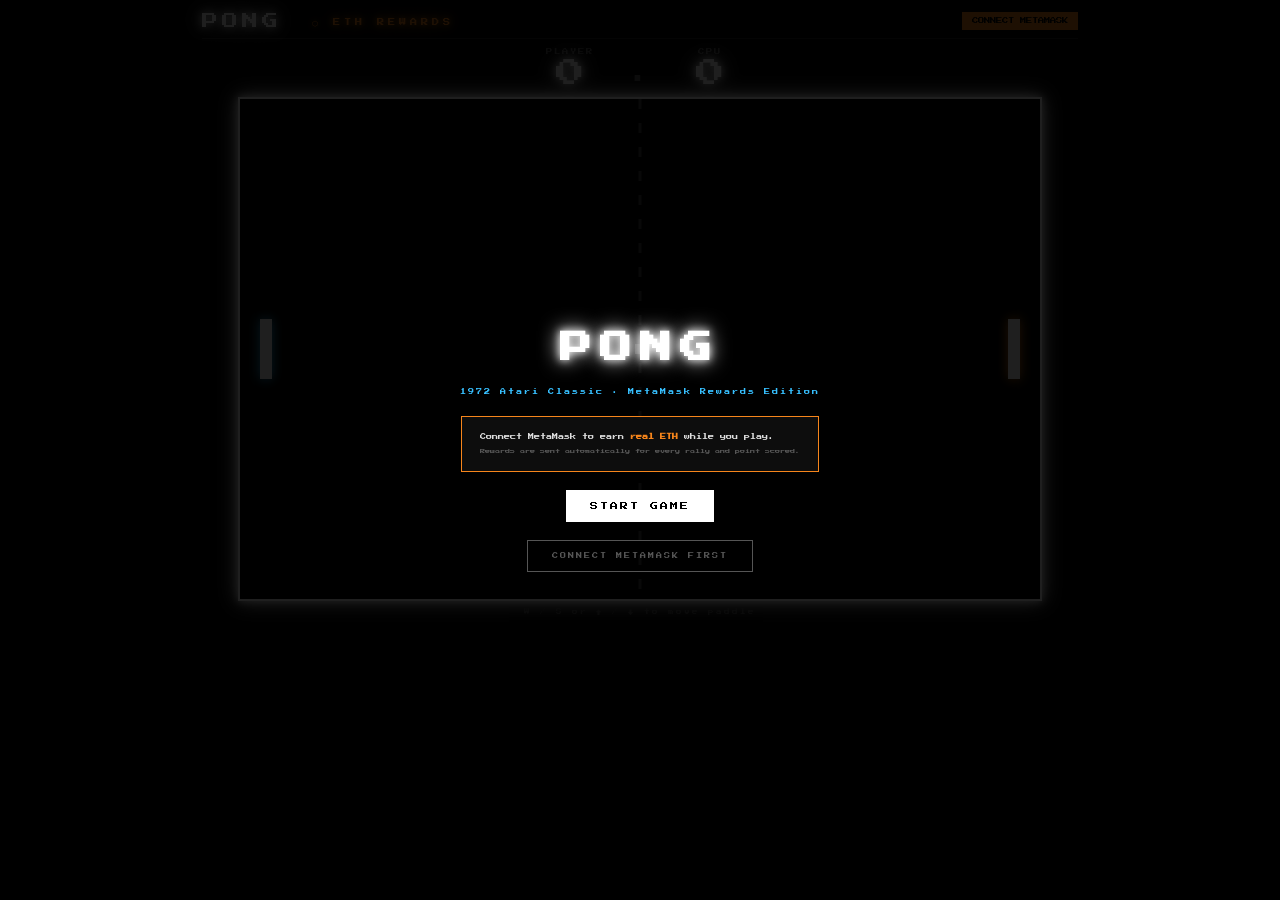
==== index.html @ eee50745 "Add web-based Pong game with MetaMask ETH rewards Implements the 1972 Atari Pong classic as a browse" ====
<!DOCTYPE html>
<html lang="en">
<head>
  <meta charset="UTF-8" />
  <meta name="viewport" content="width=device-width, initial-scale=1.0" />
  <title>PONG — MetaMask Rewards Edition</title>
  <link rel="stylesheet" href="styles.css" />
</head>
<body>
  <div id="app">
    <!-- Header -->
    <header id="header">
      <div id="brand">PONG <span class="eth-badge">⬡ ETH REWARDS</span></div>
      <div id="wallet-area">
        <div id="wallet-info" class="hidden">
          <span id="wallet-address"></span>
          <span id="wallet-balance"></span>
        </div>
        <button id="connect-btn">Connect MetaMask</button>
      </div>
    </header>

    <!-- Reward Ticker -->
    <div id="reward-ticker" class="hidden">
      <span id="session-reward-label">Session Earnings:</span>
      <span id="session-reward-value">0.000000 ETH</span>
      <span id="reward-flash" class="hidden">+ETH!</span>
    </div>

    <!-- Game Area -->
    <main id="game-area">
      <!-- Scoreboard -->
      <div id="scoreboard">
        <div class="score-block">
          <div class="score-label">PLAYER</div>
          <div class="score-value" id="player-score">0</div>
        </div>
        <div id="score-divider">·</div>
        <div class="score-block">
          <div class="score-label">CPU</div>
          <div class="score-value" id="cpu-score">0</div>
        </div>
      </div>

      <!-- Canvas -->
      <canvas id="pong-canvas" width="800" height="500"></canvas>

      <!-- Controls hint -->
      <div id="controls-hint">W / S  or  ↑ / ↓  to move paddle</div>
    </main>

    <!-- Overlay Screens -->
    <div id="overlay" class="overlay">
      <!-- Start Screen -->
      <div id="screen-start" class="screen active">
        <h1 class="screen-title">PONG</h1>
        <p class="screen-sub">1972 Atari Classic · MetaMask Rewards Edition</p>
        <div id="start-metamask-note">
          <p>Connect MetaMask to earn <strong>real ETH</strong> while you play.</p>
          <p class="small">Rewards are sent automatically for every rally and point scored.</p>
        </div>
        <button id="start-btn" class="action-btn">START GAME</button>
        <button id="start-connect-btn" class="action-btn secondary">Connect MetaMask First</button>
      </div>

      <!-- Game Over Screen -->
      <div id="screen-gameover" class="screen">
        <h1 class="screen-title" id="gameover-title">GAME OVER</h1>
        <div id="gameover-stats">
          <div class="stat-row"><span>Rallies Played:</span><span id="go-rallies">0</span></div>
          <div class="stat-row"><span>Points Scored:</span><span id="go-points">0</span></div>
          <div class="stat-row highlight"><span>ETH Earned:</span><span id="go-eth">0.000000 ETH</span></div>
          <div id="go-tx-area" class="hidden">
            <div class="stat-row small"><span>Last Tx:</span><span id="go-tx-link"></span></div>
          </div>
        </div>
        <button id="play-again-btn" class="action-btn">PLAY AGAIN</button>
      </div>

      <!-- Wallet Required Screen -->
      <div id="screen-wallet" class="screen">
        <h1 class="screen-title">CONNECT WALLET</h1>
        <p>To receive ETH rewards you need MetaMask installed.</p>
        <a href="https://metamask.io/download/" target="_blank" rel="noopener" class="action-btn">Get MetaMask</a>
        <button id="wallet-skip-btn" class="action-btn secondary">Play Without Rewards</button>
      </div>
    </div>

    <!-- Notification toasts -->
    <div id="toast-container"></div>
  </div>

  <script src="metamask.js"></script>
  <script src="game.js"></script>
</body>
</html>
---- styles.css ----
/* =========================================================
   PONG — MetaMask Rewards Edition
   Retro 1972 Atari aesthetic with modern ETH flair
   ========================================================= */

@import url('https://fonts.googleapis.com/css2?family=Press+Start+2P&display=swap');

*, *::before, *::after { box-sizing: border-box; margin: 0; padding: 0; }

:root {
  --bg:        #000;
  --fg:        #fff;
  --accent:    #f6851b;   /* MetaMask orange */
  --accent2:   #37c0ff;   /* Neon cyan */
  --green:     #00ff88;
  --dim:       #555;
  --panel-bg:  #0a0a0a;
  --border:    #222;
  --font:      'Press Start 2P', monospace;
  --glow:      0 0 8px var(--fg), 0 0 20px var(--fg);
  --glow-eth:  0 0 6px var(--accent), 0 0 16px var(--accent);
}

html, body {
  height: 100%;
  background: var(--bg);
  color: var(--fg);
  font-family: var(--font);
  overflow: hidden;
}

#app {
  display: flex;
  flex-direction: column;
  height: 100vh;
  max-width: 900px;
  margin: 0 auto;
  padding: 0 12px;
}

/* ── Header ──────────────────────────────────────────── */
#header {
  display: flex;
  align-items: center;
  justify-content: space-between;
  padding: 12px 0 8px;
  border-bottom: 1px solid var(--border);
  flex-shrink: 0;
}

#brand {
  font-size: 1rem;
  letter-spacing: 4px;
  text-shadow: var(--glow);
}

.eth-badge {
  font-size: 0.45rem;
  color: var(--accent);
  margin-left: 10px;
  vertical-align: middle;
  text-shadow: var(--glow-eth);
}

#wallet-area {
  display: flex;
  align-items: center;
  gap: 10px;
}

#wallet-info {
  display: flex;
  flex-direction: column;
  align-items: flex-end;
  gap: 2px;
}

#wallet-address {
  font-size: 0.35rem;
  color: var(--accent2);
}

#wallet-balance {
  font-size: 0.35rem;
  color: var(--green);
}

#connect-btn {
  font-family: var(--font);
  font-size: 0.4rem;
  padding: 6px 10px;
  background: var(--accent);
  color: #000;
  border: none;
  cursor: pointer;
  text-transform: uppercase;
  transition: opacity 0.2s;
}

#connect-btn:hover { opacity: 0.85; }
#connect-btn:disabled { opacity: 0.4; cursor: not-allowed; }

/* ── Reward Ticker ───────────────────────────────────── */
#reward-ticker {
  display: flex;
  align-items: center;
  gap: 10px;
  padding: 5px 0;
  font-size: 0.4rem;
  border-bottom: 1px solid var(--border);
  flex-shrink: 0;
}

#session-reward-label { color: var(--dim); }

#session-reward-value {
  color: var(--green);
  text-shadow: 0 0 6px var(--green);
}

#reward-flash {
  color: var(--accent);
  animation: flashPop 0.8s ease-out forwards;
  font-size: 0.45rem;
}

@keyframes flashPop {
  0%   { opacity: 1; transform: scale(1.4); }
  100% { opacity: 0; transform: scale(1); }
}

/* ── Game Area ───────────────────────────────────────── */
#game-area {
  display: flex;
  flex-direction: column;
  align-items: center;
  flex: 1;
  overflow: hidden;
  padding: 8px 0;
  gap: 8px;
}

/* ── Scoreboard ──────────────────────────────────────── */
#scoreboard {
  display: flex;
  align-items: center;
  gap: 30px;
  width: 100%;
  justify-content: center;
  flex-shrink: 0;
}

.score-block {
  display: flex;
  flex-direction: column;
  align-items: center;
  gap: 4px;
}

.score-label {
  font-size: 0.4rem;
  color: var(--dim);
  letter-spacing: 2px;
}

.score-value {
  font-size: 1.8rem;
  text-shadow: var(--glow);
  min-width: 2ch;
  text-align: center;
}

#score-divider {
  font-size: 1.4rem;
  color: var(--dim);
  margin-top: 20px;
}

/* ── Canvas ──────────────────────────────────────────── */
#pong-canvas {
  border: 2px solid var(--fg);
  box-shadow: var(--glow);
  background: #000;
  max-width: 100%;
  /* Scale height proportionally */
  height: auto;
  flex-shrink: 0;
}

#controls-hint {
  font-size: 0.35rem;
  color: var(--dim);
  letter-spacing: 2px;
  flex-shrink: 0;
}

/* ── Overlay ─────────────────────────────────────────── */
.overlay {
  position: fixed;
  inset: 0;
  background: rgba(0, 0, 0, 0.88);
  display: flex;
  align-items: center;
  justify-content: center;
  z-index: 100;
}

.screen {
  display: none;
  flex-direction: column;
  align-items: center;
  gap: 18px;
  text-align: center;
  max-width: 480px;
  padding: 0 20px;
  animation: fadeIn 0.3s ease;
}

.screen.active { display: flex; }

@keyframes fadeIn {
  from { opacity: 0; transform: translateY(12px); }
  to   { opacity: 1; transform: translateY(0); }
}

.screen-title {
  font-size: 2rem;
  letter-spacing: 8px;
  text-shadow: var(--glow);
  line-height: 1.3;
}

.screen-sub {
  font-size: 0.38rem;
  color: var(--accent2);
  letter-spacing: 2px;
  line-height: 1.8;
}

#start-metamask-note {
  background: #0d0d0d;
  border: 1px solid var(--accent);
  padding: 14px 18px;
  font-size: 0.38rem;
  line-height: 2;
  color: #ddd;
  text-align: left;
}

#start-metamask-note strong { color: var(--accent); }
#start-metamask-note .small { color: var(--dim); font-size: 0.32rem; margin-top: 4px; }

/* Game over stats */
#gameover-stats {
  width: 100%;
  background: #0d0d0d;
  border: 1px solid var(--border);
  padding: 14px 18px;
  display: flex;
  flex-direction: column;
  gap: 8px;
}

.stat-row {
  display: flex;
  justify-content: space-between;
  font-size: 0.38rem;
  color: #ccc;
}

.stat-row.highlight {
  color: var(--green);
  font-size: 0.45rem;
  text-shadow: 0 0 6px var(--green);
  border-top: 1px solid var(--border);
  padding-top: 8px;
  margin-top: 4px;
}

.stat-row.small { font-size: 0.3rem; color: var(--dim); }

#go-tx-link a {
  color: var(--accent2);
  text-decoration: none;
}

/* ── Buttons ─────────────────────────────────────────── */
.action-btn {
  font-family: var(--font);
  font-size: 0.5rem;
  padding: 12px 24px;
  background: var(--fg);
  color: #000;
  border: none;
  cursor: pointer;
  letter-spacing: 2px;
  text-transform: uppercase;
  text-decoration: none;
  display: inline-block;
  transition: box-shadow 0.15s, opacity 0.15s;
}

.action-btn:hover {
  box-shadow: 0 0 10px var(--fg);
  opacity: 0.92;
}

.action-btn.secondary {
  background: transparent;
  color: var(--dim);
  border: 1px solid var(--dim);
  font-size: 0.38rem;
}

.action-btn.secondary:hover {
  color: var(--fg);
  border-color: var(--fg);
  box-shadow: none;
}

/* ── Toasts ──────────────────────────────────────────── */
#toast-container {
  position: fixed;
  bottom: 20px;
  right: 20px;
  display: flex;
  flex-direction: column;
  gap: 8px;
  z-index: 200;
  pointer-events: none;
}

.toast {
  font-family: var(--font);
  font-size: 0.35rem;
  padding: 10px 14px;
  background: #111;
  border-left: 3px solid var(--accent);
  color: #eee;
  max-width: 280px;
  animation: toastIn 0.3s ease, toastOut 0.4s ease 3.6s forwards;
  line-height: 1.8;
}

.toast.success { border-color: var(--green); }
.toast.error   { border-color: #ff4444; }
.toast.info    { border-color: var(--accent2); }

@keyframes toastIn {
  from { opacity: 0; transform: translateX(30px); }
  to   { opacity: 1; transform: translateX(0); }
}

@keyframes toastOut {
  from { opacity: 1; }
  to   { opacity: 0; }
}

/* ── Utilities ───────────────────────────────────────── */
.hidden { display: none !important; }
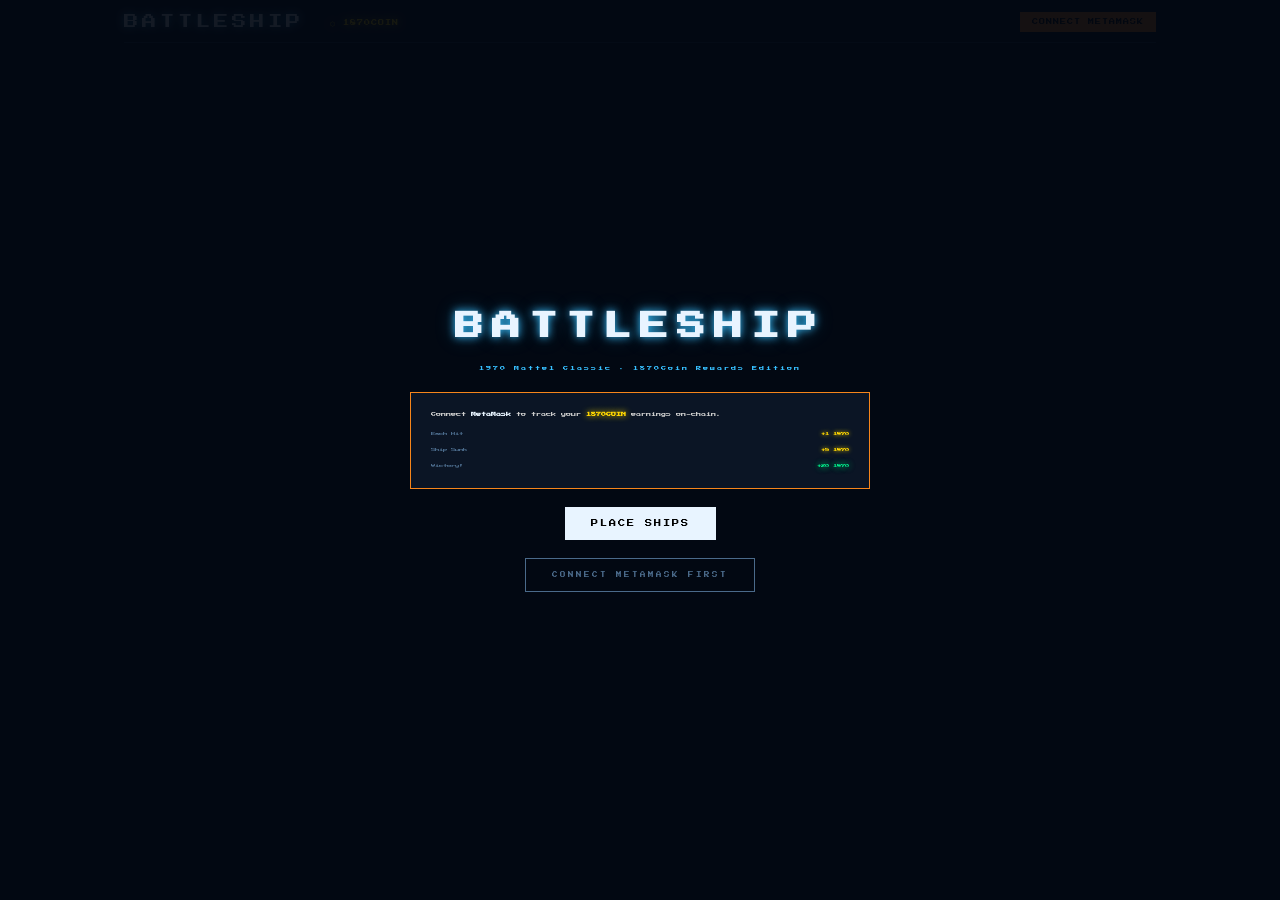
==== commit 2b5f067b: "Replace Pong with full Battleship game + 1870Coin ERC-20 rewards - Complete Battleship engine: 10x10" ====
--- a/index.html
+++ b/index.html
@@ -3,18 +3,19 @@
 <head>
   <meta charset="UTF-8" />
   <meta name="viewport" content="width=device-width, initial-scale=1.0" />
-  <title>PONG — MetaMask Rewards Edition</title>
+  <title>BATTLESHIP — 1870Coin Edition</title>
   <link rel="stylesheet" href="styles.css" />
 </head>
 <body>
   <div id="app">
+
     <!-- Header -->
     <header id="header">
-      <div id="brand">PONG <span class="eth-badge">⬡ ETH REWARDS</span></div>
+      <div id="brand">BATTLESHIP <span class="token-badge">⬡ 1870COIN</span></div>
       <div id="wallet-area">
         <div id="wallet-info" class="hidden">
           <span id="wallet-address"></span>
-          <span id="wallet-balance"></span>
+          <span id="token-balance-display">— 1870</span>
         </div>
         <button id="connect-btn">Connect MetaMask</button>
       </div>
@@ -22,72 +23,174 @@
 
     <!-- Reward Ticker -->
     <div id="reward-ticker" class="hidden">
-      <span id="session-reward-label">Session Earnings:</span>
-      <span id="session-reward-value">0.000000 ETH</span>
-      <span id="reward-flash" class="hidden">+ETH!</span>
+      <span id="session-reward-label">Session Earned:</span>
+      <span id="session-reward-value">0 1870COIN</span>
+      <span id="reward-flash" class="hidden">+1870!</span>
     </div>
 
     <!-- Game Area -->
     <main id="game-area">
-      <!-- Scoreboard -->
-      <div id="scoreboard">
-        <div class="score-block">
-          <div class="score-label">PLAYER</div>
-          <div class="score-value" id="player-score">0</div>
-        </div>
-        <div id="score-divider">·</div>
-        <div class="score-block">
-          <div class="score-label">CPU</div>
-          <div class="score-value" id="cpu-score">0</div>
+
+      <!-- ── Setup Phase ─────────────────────────────────── -->
+      <div id="phase-setup" class="phase hidden">
+        <div id="setup-layout">
+
+          <div id="setup-ships-panel">
+            <h3 class="panel-title">YOUR FLEET</h3>
+            <div id="ship-list"></div>
+            <div id="setup-actions">
+              <button id="rotate-btn" class="ctrl-btn">↻ ROTATE</button>
+              <button id="random-btn" class="ctrl-btn">⚡ RANDOM</button>
+              <button id="clear-btn" class="ctrl-btn dim">✕ CLEAR</button>
+            </div>
+            <p id="placement-hint">Select a ship, then click the grid.</p>
+          </div>
+
+          <div id="setup-grid-panel">
+            <div class="grid-header">
+              <span class="grid-label">YOUR OCEAN</span>
+            </div>
+            <div class="grid-coords-wrap">
+              <div class="col-labels" id="setup-col-labels"></div>
+              <div class="row-labels-wrap">
+                <div class="row-labels" id="setup-row-labels"></div>
+                <div id="player-setup-grid" class="grid"></div>
+              </div>
+            </div>
+          </div>
+
+          <div id="setup-info-panel">
+            <h3 class="panel-title">REWARDS</h3>
+            <div id="reward-table">
+              <div class="reward-row">
+                <span class="reward-label">Each Hit</span>
+                <span class="reward-val">+1 <span class="token-unit">1870</span></span>
+              </div>
+              <div class="reward-row">
+                <span class="reward-label">Ship Sunk</span>
+                <span class="reward-val">+5 <span class="token-unit">1870</span></span>
+              </div>
+              <div class="reward-row">
+                <span class="reward-label">Victory!</span>
+                <span class="reward-val">+20 <span class="token-unit">1870</span></span>
+              </div>
+            </div>
+            <div class="spacer"></div>
+            <button id="battle-btn" class="action-btn" disabled>BATTLE!</button>
+          </div>
+
         </div>
       </div>
 
-      <!-- Canvas -->
-      <canvas id="pong-canvas" width="800" height="500"></canvas>
+      <!-- ── Battle Phase ────────────────────────────────── -->
+      <div id="phase-battle" class="phase hidden">
+        <div id="battle-layout">
 
-      <!-- Controls hint -->
-      <div id="controls-hint">W / S  or  ↑ / ↓  to move paddle</div>
+          <div id="enemy-section">
+            <div class="grid-header">
+              <span class="grid-label">ENEMY WATERS</span>
+              <span class="grid-sub" id="enemy-hits-label">0 / 17 HIT</span>
+            </div>
+            <div class="grid-coords-wrap">
+              <div class="col-labels" id="battle-enemy-col-labels"></div>
+              <div class="row-labels-wrap">
+                <div class="row-labels" id="battle-enemy-row-labels"></div>
+                <div id="enemy-grid" class="grid"></div>
+              </div>
+            </div>
+            <div id="enemy-fleet-status" class="fleet-status"></div>
+          </div>
+
+          <div id="battle-status-panel">
+            <div id="turn-display">YOUR TURN</div>
+            <div id="last-shot-msg"></div>
+            <div id="accuracy-display">
+              <div class="acc-item">
+                <div class="acc-num" id="hits-count">0</div>
+                <div class="acc-lbl">HITS</div>
+              </div>
+              <div class="acc-sep">/</div>
+              <div class="acc-item">
+                <div class="acc-num" id="shots-count">0</div>
+                <div class="acc-lbl">SHOTS</div>
+              </div>
+            </div>
+            <div id="earned-display">
+              <div class="earned-num" id="earned-count">0</div>
+              <div class="earned-lbl">1870 EARNED</div>
+            </div>
+          </div>
+
+          <div id="player-section">
+            <div class="grid-header">
+              <span class="grid-label">YOUR FLEET</span>
+              <span class="grid-sub" id="player-hits-label">0 / 17 HIT</span>
+            </div>
+            <div class="grid-coords-wrap">
+              <div class="col-labels" id="battle-player-col-labels"></div>
+              <div class="row-labels-wrap">
+                <div class="row-labels" id="battle-player-row-labels"></div>
+                <div id="player-battle-grid" class="grid"></div>
+              </div>
+            </div>
+            <div id="player-fleet-status" class="fleet-status"></div>
+          </div>
+
+        </div>
+      </div>
+
     </main>
 
-    <!-- Overlay Screens -->
+    <!-- ── Overlay Screens ──────────────────────────────── -->
     <div id="overlay" class="overlay">
+
       <!-- Start Screen -->
       <div id="screen-start" class="screen active">
-        <h1 class="screen-title">PONG</h1>
-        <p class="screen-sub">1972 Atari Classic · MetaMask Rewards Edition</p>
-        <div id="start-metamask-note">
-          <p>Connect MetaMask to earn <strong>real ETH</strong> while you play.</p>
-          <p class="small">Rewards are sent automatically for every rally and point scored.</p>
+        <h1 class="screen-title">BATTLESHIP</h1>
+        <p class="screen-sub">1970 Mattel Classic · 1870Coin Rewards Edition</p>
+        <div id="start-info-box">
+          <p>Connect <strong>MetaMask</strong> to track your <strong class="token-highlight">1870COIN</strong> earnings on-chain.</p>
+          <div id="start-reward-table">
+            <div class="reward-row"><span>Each Hit</span><span class="reward-val">+1 1870</span></div>
+            <div class="reward-row"><span>Ship Sunk</span><span class="reward-val">+5 1870</span></div>
+            <div class="reward-row highlight-row"><span>Victory!</span><span class="reward-val">+20 1870</span></div>
+          </div>
         </div>
-        <button id="start-btn" class="action-btn">START GAME</button>
+        <button id="start-btn" class="action-btn">PLACE SHIPS</button>
         <button id="start-connect-btn" class="action-btn secondary">Connect MetaMask First</button>
       </div>
 
       <!-- Game Over Screen -->
       <div id="screen-gameover" class="screen">
-        <h1 class="screen-title" id="gameover-title">GAME OVER</h1>
+        <h1 class="screen-title" id="gameover-title">YOU WIN!</h1>
         <div id="gameover-stats">
-          <div class="stat-row"><span>Rallies Played:</span><span id="go-rallies">0</span></div>
-          <div class="stat-row"><span>Points Scored:</span><span id="go-points">0</span></div>
-          <div class="stat-row highlight"><span>ETH Earned:</span><span id="go-eth">0.000000 ETH</span></div>
-          <div id="go-tx-area" class="hidden">
-            <div class="stat-row small"><span>Last Tx:</span><span id="go-tx-link"></span></div>
-          </div>
+          <div class="stat-row"><span>Shots Fired:</span><span id="go-shots">0</span></div>
+          <div class="stat-row"><span>Accuracy:</span><span id="go-accuracy">0%</span></div>
+          <div class="stat-row"><span>Ships Sunk:</span><span id="go-sunk">0</span></div>
+          <div class="stat-row highlight"><span>1870COIN Earned:</span><span id="go-tokens">0</span></div>
+        </div>
+        <div id="gameover-actions">
+          <button id="add-token-btn" class="action-btn secondary hidden">Add 1870 to MetaMask</button>
+          <a id="contract-link"
+             href="https://etherscan.io/token/0xcF0A9F89ab34D39C11B5e08e1c6aC33A47e207c8"
+             target="_blank" rel="noopener" class="action-btn secondary">View 1870Coin ↗</a>
         </div>
         <button id="play-again-btn" class="action-btn">PLAY AGAIN</button>
       </div>
 
-      <!-- Wallet Required Screen -->
+      <!-- Wallet Screen -->
       <div id="screen-wallet" class="screen">
         <h1 class="screen-title">CONNECT WALLET</h1>
-        <p>To receive ETH rewards you need MetaMask installed.</p>
+        <p>Install MetaMask to track your 1870COIN rewards.</p>
         <a href="https://metamask.io/download/" target="_blank" rel="noopener" class="action-btn">Get MetaMask</a>
-        <button id="wallet-skip-btn" class="action-btn secondary">Play Without Rewards</button>
+        <button id="wallet-skip-btn" class="action-btn secondary">Play Without Wallet</button>
       </div>
+
     </div>
 
-    <!-- Notification toasts -->
+    <!-- Toast notifications -->
     <div id="toast-container"></div>
+
   </div>
 
   <script src="metamask.js"></script>
--- a/styles.css
+++ b/styles.css
@@ -1,6 +1,6 @@
 /* =========================================================
-   PONG — MetaMask Rewards Edition
-   Retro 1972 Atari aesthetic with modern ETH flair
+   BATTLESHIP — 1870Coin Rewards Edition
+   Naval dark theme with blockchain flair
    ========================================================= */
 
 @import url('https://fonts.googleapis.com/css2?family=Press+Start+2P&display=swap');
@@ -8,17 +8,33 @@
 *, *::before, *::after { box-sizing: border-box; margin: 0; padding: 0; }
 
 :root {
-  --bg:        #000;
-  --fg:        #fff;
-  --accent:    #f6851b;   /* MetaMask orange */
-  --accent2:   #37c0ff;   /* Neon cyan */
-  --green:     #00ff88;
-  --dim:       #555;
-  --panel-bg:  #0a0a0a;
-  --border:    #222;
-  --font:      'Press Start 2P', monospace;
-  --glow:      0 0 8px var(--fg), 0 0 20px var(--fg);
-  --glow-eth:  0 0 6px var(--accent), 0 0 16px var(--accent);
+  --bg:           #060d1a;
+  --panel-bg:     #0b1525;
+  --border:       #1a2e4a;
+  --fg:           #e8f4ff;
+  --dim:          #4a6a8a;
+  --ocean:        #0d2035;
+  --ocean-cell:   #0e2540;
+  --ocean-hover:  #163558;
+  --ocean-border: #1e3f60;
+  --ship-color:   #2a5f8f;
+  --ship-border:  #3d7fbf;
+  --hit:          #e53e3e;
+  --hit-glow:     #ff6b6b;
+  --miss:         #2a4a6a;
+  --miss-mark:    #6ab0d4;
+  --sunk:         #6b1a1a;
+  --sunk-border:  #c0392b;
+  --accent:       #f6851b;     /* MetaMask orange */
+  --accent2:      #37c0ff;     /* Neon cyan */
+  --green:        #00e887;
+  --token-gold:   #ffd700;
+  --font:         'Press Start 2P', monospace;
+  --cell-size:    34px;
+  --glow-blue:    0 0 8px #37c0ff, 0 0 20px #37c0ff44;
+  --glow-orange:  0 0 6px var(--accent), 0 0 16px #f6851b44;
+  --glow-green:   0 0 6px var(--green), 0 0 14px #00e88744;
+  --glow-red:     0 0 8px #ff4444, 0 0 18px #ff444444;
 }
 
 html, body {
@@ -26,16 +42,16 @@
   background: var(--bg);
   color: var(--fg);
   font-family: var(--font);
-  overflow: hidden;
+  overflow-x: hidden;
 }
 
 #app {
   display: flex;
   flex-direction: column;
-  height: 100vh;
-  max-width: 900px;
+  min-height: 100vh;
+  max-width: 1060px;
   margin: 0 auto;
-  padding: 0 12px;
+  padding: 0 14px;
 }
 
 /* ── Header ──────────────────────────────────────────── */
@@ -43,23 +59,25 @@
   display: flex;
   align-items: center;
   justify-content: space-between;
-  padding: 12px 0 8px;
+  padding: 12px 0 10px;
   border-bottom: 1px solid var(--border);
   flex-shrink: 0;
 }
 
 #brand {
-  font-size: 1rem;
+  font-size: 0.9rem;
   letter-spacing: 4px;
-  text-shadow: var(--glow);
-}
-
-.eth-badge {
-  font-size: 0.45rem;
-  color: var(--accent);
-  margin-left: 10px;
+  text-shadow: var(--glow-blue);
+  color: var(--fg);
+}
+
+.token-badge {
+  font-size: 0.38rem;
+  color: var(--token-gold);
+  margin-left: 8px;
   vertical-align: middle;
-  text-shadow: var(--glow-eth);
+  text-shadow: 0 0 8px var(--token-gold);
+  letter-spacing: 1px;
 }
 
 #wallet-area {
@@ -72,32 +90,34 @@
   display: flex;
   flex-direction: column;
   align-items: flex-end;
-  gap: 2px;
+  gap: 3px;
 }
 
 #wallet-address {
-  font-size: 0.35rem;
+  font-size: 0.3rem;
   color: var(--accent2);
 }
 
-#wallet-balance {
-  font-size: 0.35rem;
-  color: var(--green);
+#token-balance-display {
+  font-size: 0.3rem;
+  color: var(--token-gold);
+  text-shadow: 0 0 6px var(--token-gold);
 }
 
 #connect-btn {
   font-family: var(--font);
-  font-size: 0.4rem;
-  padding: 6px 10px;
+  font-size: 0.38rem;
+  padding: 7px 12px;
   background: var(--accent);
   color: #000;
   border: none;
   cursor: pointer;
   text-transform: uppercase;
-  transition: opacity 0.2s;
-}
-
-#connect-btn:hover { opacity: 0.85; }
+  letter-spacing: 1px;
+  transition: opacity 0.2s, box-shadow 0.2s;
+}
+
+#connect-btn:hover  { opacity: 0.85; box-shadow: var(--glow-orange); }
 #connect-btn:disabled { opacity: 0.4; cursor: not-allowed; }
 
 /* ── Reward Ticker ───────────────────────────────────── */
@@ -106,99 +126,533 @@
   align-items: center;
   gap: 10px;
   padding: 5px 0;
-  font-size: 0.4rem;
+  font-size: 0.35rem;
   border-bottom: 1px solid var(--border);
   flex-shrink: 0;
+  letter-spacing: 1px;
 }
 
 #session-reward-label { color: var(--dim); }
 
 #session-reward-value {
-  color: var(--green);
-  text-shadow: 0 0 6px var(--green);
+  color: var(--token-gold);
+  text-shadow: 0 0 6px var(--token-gold);
 }
 
 #reward-flash {
   color: var(--accent);
-  animation: flashPop 0.8s ease-out forwards;
-  font-size: 0.45rem;
+  animation: flashPop 0.9s ease-out forwards;
+  font-size: 0.4rem;
+  text-shadow: var(--glow-orange);
 }
 
 @keyframes flashPop {
-  0%   { opacity: 1; transform: scale(1.4); }
-  100% { opacity: 0; transform: scale(1); }
+  0%   { opacity: 1; transform: scale(1.5) translateY(-4px); }
+  100% { opacity: 0; transform: scale(1) translateY(0); }
 }
 
 /* ── Game Area ───────────────────────────────────────── */
 #game-area {
-  display: flex;
-  flex-direction: column;
-  align-items: center;
   flex: 1;
+  display: flex;
+  flex-direction: column;
+  padding: 16px 0;
   overflow: hidden;
-  padding: 8px 0;
+}
+
+.phase { display: none; }
+.phase.active { display: flex; flex-direction: column; }
+
+/* ── Setup Phase ─────────────────────────────────────── */
+#setup-layout {
+  display: grid;
+  grid-template-columns: 160px 1fr 160px;
+  gap: 20px;
+  align-items: start;
+  justify-items: center;
+}
+
+/* Ship list panel */
+#setup-ships-panel {
+  display: flex;
+  flex-direction: column;
+  gap: 10px;
+  width: 100%;
+}
+
+.panel-title {
+  font-size: 0.4rem;
+  color: var(--accent2);
+  letter-spacing: 2px;
+  padding-bottom: 6px;
+  border-bottom: 1px solid var(--border);
+  text-shadow: var(--glow-blue);
+}
+
+/* Ship items */
+.ship-item {
+  display: flex;
+  flex-direction: column;
+  gap: 4px;
+  padding: 6px 8px;
+  border: 1px solid var(--border);
+  cursor: pointer;
+  transition: all 0.15s;
+  background: var(--panel-bg);
+}
+
+.ship-item:hover:not(.placed) {
+  border-color: var(--accent2);
+  box-shadow: inset 0 0 8px #37c0ff22;
+}
+
+.ship-item.selected {
+  border-color: var(--accent);
+  box-shadow: var(--glow-orange);
+  background: #1a1a0a;
+}
+
+.ship-item.placed {
+  opacity: 0.45;
+  cursor: default;
+  border-style: dashed;
+}
+
+.ship-name {
+  font-size: 0.28rem;
+  color: var(--fg);
+  letter-spacing: 1px;
+}
+
+.ship-size-bar {
+  display: flex;
+  gap: 2px;
+}
+
+.ship-cell-pip {
+  width: 10px;
+  height: 10px;
+  background: var(--ship-color);
+  border: 1px solid var(--ship-border);
+}
+
+.ship-item.placed .ship-cell-pip {
+  background: var(--dim);
+  border-color: var(--border);
+}
+
+/* Setup action buttons */
+#setup-actions {
+  display: flex;
+  flex-direction: column;
+  gap: 6px;
+  margin-top: 4px;
+}
+
+.ctrl-btn {
+  font-family: var(--font);
+  font-size: 0.3rem;
+  padding: 6px 8px;
+  background: var(--panel-bg);
+  color: var(--fg);
+  border: 1px solid var(--border);
+  cursor: pointer;
+  text-transform: uppercase;
+  letter-spacing: 1px;
+  transition: all 0.15s;
+  text-align: center;
+}
+
+.ctrl-btn:hover {
+  border-color: var(--accent2);
+  color: var(--accent2);
+}
+
+.ctrl-btn.dim { color: var(--dim); }
+.ctrl-btn.dim:hover { color: var(--hit); border-color: var(--hit); }
+
+#placement-hint {
+  font-size: 0.24rem;
+  color: var(--dim);
+  line-height: 1.8;
+  margin-top: 4px;
+}
+
+/* Setup info panel */
+#setup-info-panel {
+  display: flex;
+  flex-direction: column;
+  gap: 10px;
+  width: 100%;
+}
+
+#reward-table {
+  display: flex;
+  flex-direction: column;
+  gap: 6px;
+  background: var(--panel-bg);
+  border: 1px solid var(--border);
+  padding: 10px;
+}
+
+.reward-row {
+  display: flex;
+  justify-content: space-between;
+  font-size: 0.3rem;
+  color: var(--dim);
   gap: 8px;
 }
 
-/* ── Scoreboard ──────────────────────────────────────── */
-#scoreboard {
-  display: flex;
-  align-items: center;
-  gap: 30px;
+.reward-val {
+  color: var(--token-gold);
+  text-shadow: 0 0 4px var(--token-gold);
+  white-space: nowrap;
+}
+
+.token-unit { color: var(--token-gold); }
+
+.spacer { flex: 1; }
+
+/* ── Grid coords wrapper ─────────────────────────────── */
+.grid-header {
+  display: flex;
+  justify-content: space-between;
+  align-items: baseline;
+  margin-bottom: 6px;
+}
+
+.grid-label {
+  font-size: 0.38rem;
+  color: var(--accent2);
+  letter-spacing: 2px;
+  text-shadow: var(--glow-blue);
+}
+
+.grid-sub {
+  font-size: 0.28rem;
+  color: var(--dim);
+}
+
+.grid-coords-wrap {
+  display: flex;
+  flex-direction: column;
+}
+
+.col-labels {
+  display: flex;
+  margin-left: 18px;  /* offset for row labels */
+  margin-bottom: 2px;
+  gap: 2px;
+}
+
+.col-label {
+  width: var(--cell-size);
+  text-align: center;
+  font-size: 0.26rem;
+  color: var(--dim);
+}
+
+.row-labels-wrap {
+  display: flex;
+  align-items: flex-start;
+}
+
+.row-labels {
+  display: flex;
+  flex-direction: column;
+  gap: 2px;
+  margin-right: 2px;
+}
+
+.row-label {
+  height: var(--cell-size);
+  display: flex;
+  align-items: center;
+  justify-content: flex-end;
+  font-size: 0.26rem;
+  color: var(--dim);
+  width: 16px;
+}
+
+/* ── Grid ────────────────────────────────────────────── */
+.grid {
+  display: grid;
+  grid-template-columns: repeat(10, var(--cell-size));
+  grid-template-rows: repeat(10, var(--cell-size));
+  gap: 2px;
+  background: var(--ocean);
+  border: 2px solid var(--ocean-border);
+  box-shadow: 0 0 20px #37c0ff18;
+}
+
+/* ── Grid cells ──────────────────────────────────────── */
+.cell {
+  width: var(--cell-size);
+  height: var(--cell-size);
+  background: var(--ocean-cell);
+  border: 1px solid var(--ocean-border);
+  position: relative;
+  transition: background 0.12s, border-color 0.12s;
+  cursor: default;
+}
+
+/* Setup grid cells */
+#player-setup-grid .cell {
+  cursor: crosshair;
+}
+
+#player-setup-grid .cell:hover {
+  background: var(--ocean-hover);
+}
+
+/* Enemy grid: pointer only when player's turn */
+#enemy-grid .cell {
+  cursor: crosshair;
+}
+
+#enemy-grid .cell.no-shoot {
+  cursor: not-allowed;
+}
+
+#enemy-grid .cell.already-shot {
+  cursor: default;
+}
+
+/* Ship cells */
+.cell.ship {
+  background: var(--ship-color);
+  border-color: var(--ship-border);
+}
+
+/* Preview during placement */
+.cell.preview-valid {
+  background: #1a4a2a;
+  border-color: var(--green);
+}
+
+.cell.preview-invalid {
+  background: #3a1a1a;
+  border-color: var(--hit);
+}
+
+/* Hit cell */
+.cell.hit {
+  background: var(--hit) !important;
+  border-color: var(--hit-glow) !important;
+  cursor: default;
+}
+
+.cell.hit::after {
+  content: '✕';
+  position: absolute;
+  inset: 0;
+  display: flex;
+  align-items: center;
+  justify-content: center;
+  font-family: sans-serif;
+  font-size: 16px;
+  font-weight: bold;
+  color: #fff;
+  text-shadow: 0 0 6px #ff0000;
+}
+
+/* Miss cell */
+.cell.miss {
+  background: var(--miss) !important;
+  border-color: var(--miss-mark) !important;
+  cursor: default;
+}
+
+.cell.miss::after {
+  content: '·';
+  position: absolute;
+  inset: 0;
+  display: flex;
+  align-items: center;
+  justify-content: center;
+  font-family: sans-serif;
+  font-size: 20px;
+  color: var(--miss-mark);
+}
+
+/* Sunk cell */
+.cell.sunk {
+  background: var(--sunk) !important;
+  border-color: var(--sunk-border) !important;
+  cursor: default;
+}
+
+.cell.sunk::after {
+  content: '✕';
+  position: absolute;
+  inset: 0;
+  display: flex;
+  align-items: center;
+  justify-content: center;
+  font-family: sans-serif;
+  font-size: 16px;
+  font-weight: bold;
+  color: var(--sunk-border);
+  text-shadow: 0 0 4px var(--sunk-border);
+}
+
+/* Hit animation */
+@keyframes hitPulse {
+  0%   { box-shadow: 0 0 0 0 #ff444488; }
+  50%  { box-shadow: 0 0 0 6px #ff444422; }
+  100% { box-shadow: 0 0 0 0 transparent; }
+}
+
+.cell.hit-anim {
+  animation: hitPulse 0.6s ease-out;
+}
+
+/* Miss animation */
+@keyframes missPulse {
+  0%   { box-shadow: 0 0 0 0 #6ab0d488; }
+  50%  { box-shadow: 0 0 0 4px #6ab0d422; }
+  100% { box-shadow: 0 0 0 0 transparent; }
+}
+
+.cell.miss-anim {
+  animation: missPulse 0.4s ease-out;
+}
+
+/* ── Battle Phase ─────────────────────────────────────── */
+#battle-layout {
+  display: grid;
+  grid-template-columns: auto 140px auto;
+  gap: 16px;
+  align-items: start;
+  justify-content: center;
+}
+
+#battle-status-panel {
+  display: flex;
+  flex-direction: column;
+  align-items: center;
+  gap: 14px;
+  padding: 10px;
+  border: 1px solid var(--border);
+  background: var(--panel-bg);
+}
+
+#turn-display {
+  font-size: 0.38rem;
+  color: var(--green);
+  text-shadow: var(--glow-green);
+  letter-spacing: 2px;
+  text-align: center;
+  line-height: 1.6;
+}
+
+#turn-display.enemy-turn {
+  color: var(--hit);
+  text-shadow: var(--glow-red);
+}
+
+#last-shot-msg {
+  font-size: 0.28rem;
+  color: var(--dim);
+  text-align: center;
+  min-height: 2em;
+  line-height: 1.8;
+}
+
+#accuracy-display {
+  display: flex;
+  align-items: center;
+  gap: 6px;
+  border-top: 1px solid var(--border);
+  padding-top: 10px;
   width: 100%;
   justify-content: center;
-  flex-shrink: 0;
-}
-
-.score-block {
-  display: flex;
-  flex-direction: column;
-  align-items: center;
-  gap: 4px;
-}
-
-.score-label {
-  font-size: 0.4rem;
-  color: var(--dim);
-  letter-spacing: 2px;
-}
-
-.score-value {
-  font-size: 1.8rem;
-  text-shadow: var(--glow);
+}
+
+.acc-item {
+  display: flex;
+  flex-direction: column;
+  align-items: center;
+  gap: 3px;
+}
+
+.acc-num {
+  font-size: 1rem;
+  color: var(--fg);
+  text-shadow: var(--glow-blue);
   min-width: 2ch;
   text-align: center;
 }
 
-#score-divider {
-  font-size: 1.4rem;
-  color: var(--dim);
-  margin-top: 20px;
-}
-
-/* ── Canvas ──────────────────────────────────────────── */
-#pong-canvas {
-  border: 2px solid var(--fg);
-  box-shadow: var(--glow);
-  background: #000;
-  max-width: 100%;
-  /* Scale height proportionally */
-  height: auto;
-  flex-shrink: 0;
-}
-
-#controls-hint {
-  font-size: 0.35rem;
-  color: var(--dim);
-  letter-spacing: 2px;
-  flex-shrink: 0;
+.acc-lbl {
+  font-size: 0.26rem;
+  color: var(--dim);
+  letter-spacing: 1px;
+}
+
+.acc-sep {
+  font-size: 0.8rem;
+  color: var(--dim);
+  padding-bottom: 14px;
+}
+
+#earned-display {
+  display: flex;
+  flex-direction: column;
+  align-items: center;
+  gap: 4px;
+  border-top: 1px solid var(--border);
+  padding-top: 10px;
+  width: 100%;
+}
+
+.earned-num {
+  font-size: 1.2rem;
+  color: var(--token-gold);
+  text-shadow: 0 0 8px var(--token-gold);
+  min-width: 2ch;
+  text-align: center;
+}
+
+.earned-lbl {
+  font-size: 0.24rem;
+  color: var(--dim);
+  letter-spacing: 1px;
+}
+
+/* ── Fleet status bars ───────────────────────────────── */
+.fleet-status {
+  display: flex;
+  flex-wrap: wrap;
+  gap: 4px;
+  margin-top: 8px;
+  min-height: 22px;
+}
+
+.fleet-ship {
+  display: flex;
+  gap: 1px;
+  align-items: center;
+}
+
+.fleet-pip {
+  width: 8px;
+  height: 14px;
+  background: var(--ship-color);
+  border: 1px solid var(--ship-border);
+  transition: all 0.3s;
+}
+
+.fleet-pip.sunk-pip {
+  background: var(--sunk);
+  border-color: var(--sunk-border);
 }
 
 /* ── Overlay ─────────────────────────────────────────── */
 .overlay {
   position: fixed;
   inset: 0;
-  background: rgba(0, 0, 0, 0.88);
+  background: rgba(3, 8, 18, 0.92);
   display: flex;
   align-items: center;
   justify-content: center;
@@ -211,49 +665,68 @@
   align-items: center;
   gap: 18px;
   text-align: center;
-  max-width: 480px;
+  max-width: 500px;
+  width: 90%;
   padding: 0 20px;
-  animation: fadeIn 0.3s ease;
+  animation: fadeIn 0.35s ease;
 }
 
 .screen.active { display: flex; }
 
 @keyframes fadeIn {
-  from { opacity: 0; transform: translateY(12px); }
+  from { opacity: 0; transform: translateY(14px); }
   to   { opacity: 1; transform: translateY(0); }
 }
 
 .screen-title {
-  font-size: 2rem;
+  font-size: 1.8rem;
   letter-spacing: 8px;
-  text-shadow: var(--glow);
+  text-shadow: var(--glow-blue);
   line-height: 1.3;
 }
 
 .screen-sub {
-  font-size: 0.38rem;
+  font-size: 0.32rem;
   color: var(--accent2);
   letter-spacing: 2px;
-  line-height: 1.8;
-}
-
-#start-metamask-note {
-  background: #0d0d0d;
+  line-height: 2;
+}
+
+#start-info-box {
+  background: var(--panel-bg);
   border: 1px solid var(--accent);
-  padding: 14px 18px;
-  font-size: 0.38rem;
-  line-height: 2;
-  color: #ddd;
+  padding: 16px 20px;
+  font-size: 0.32rem;
+  line-height: 2.2;
+  color: #ccc;
   text-align: left;
-}
-
-#start-metamask-note strong { color: var(--accent); }
-#start-metamask-note .small { color: var(--dim); font-size: 0.32rem; margin-top: 4px; }
+  width: 100%;
+}
+
+#start-info-box strong { color: var(--fg); }
+.token-highlight { color: var(--token-gold) !important; text-shadow: 0 0 6px var(--token-gold); }
+
+#start-reward-table {
+  margin-top: 10px;
+  display: flex;
+  flex-direction: column;
+  gap: 6px;
+}
+
+#start-reward-table .reward-row {
+  font-size: 0.28rem;
+  color: var(--dim);
+}
+
+#start-reward-table .highlight-row .reward-val {
+  color: var(--green);
+  text-shadow: var(--glow-green);
+}
 
 /* Game over stats */
 #gameover-stats {
   width: 100%;
-  background: #0d0d0d;
+  background: var(--panel-bg);
   border: 1px solid var(--border);
   padding: 14px 18px;
   display: flex;
@@ -264,31 +737,31 @@
 .stat-row {
   display: flex;
   justify-content: space-between;
-  font-size: 0.38rem;
+  font-size: 0.32rem;
   color: #ccc;
 }
 
 .stat-row.highlight {
-  color: var(--green);
-  font-size: 0.45rem;
-  text-shadow: 0 0 6px var(--green);
+  color: var(--token-gold);
+  font-size: 0.4rem;
+  text-shadow: 0 0 6px var(--token-gold);
   border-top: 1px solid var(--border);
   padding-top: 8px;
   margin-top: 4px;
 }
 
-.stat-row.small { font-size: 0.3rem; color: var(--dim); }
-
-#go-tx-link a {
-  color: var(--accent2);
-  text-decoration: none;
+#gameover-actions {
+  display: flex;
+  gap: 10px;
+  flex-wrap: wrap;
+  justify-content: center;
 }
 
 /* ── Buttons ─────────────────────────────────────────── */
 .action-btn {
   font-family: var(--font);
-  font-size: 0.5rem;
-  padding: 12px 24px;
+  font-size: 0.45rem;
+  padding: 13px 26px;
   background: var(--fg);
   color: #000;
   border: none;
@@ -298,24 +771,29 @@
   text-decoration: none;
   display: inline-block;
   transition: box-shadow 0.15s, opacity 0.15s;
-}
-
-.action-btn:hover {
-  box-shadow: 0 0 10px var(--fg);
-  opacity: 0.92;
+  text-align: center;
+}
+
+.action-btn:hover { box-shadow: var(--glow-blue); opacity: 0.92; }
+
+.action-btn:disabled {
+  opacity: 0.3;
+  cursor: not-allowed;
+  box-shadow: none;
 }
 
 .action-btn.secondary {
   background: transparent;
   color: var(--dim);
   border: 1px solid var(--dim);
-  font-size: 0.38rem;
+  font-size: 0.35rem;
 }
 
 .action-btn.secondary:hover {
   color: var(--fg);
   border-color: var(--fg);
   box-shadow: none;
+  opacity: 1;
 }
 
 /* ── Toasts ──────────────────────────────────────────── */
@@ -332,12 +810,12 @@
 
 .toast {
   font-family: var(--font);
-  font-size: 0.35rem;
+  font-size: 0.3rem;
   padding: 10px 14px;
-  background: #111;
+  background: #0c1826;
   border-left: 3px solid var(--accent);
   color: #eee;
-  max-width: 280px;
+  max-width: 300px;
   animation: toastIn 0.3s ease, toastOut 0.4s ease 3.6s forwards;
   line-height: 1.8;
 }
@@ -345,6 +823,7 @@
 .toast.success { border-color: var(--green); }
 .toast.error   { border-color: #ff4444; }
 .toast.info    { border-color: var(--accent2); }
+.toast.reward  { border-color: var(--token-gold); color: var(--token-gold); }
 
 @keyframes toastIn {
   from { opacity: 0; transform: translateX(30px); }
@@ -358,3 +837,28 @@
 
 /* ── Utilities ───────────────────────────────────────── */
 .hidden { display: none !important; }
+
+/* ── Responsive tweaks ───────────────────────────────── */
+@media (max-width: 860px) {
+  :root { --cell-size: 28px; }
+  #battle-layout {
+    grid-template-columns: auto;
+    grid-template-rows: auto auto auto;
+    justify-items: center;
+  }
+  #battle-status-panel {
+    flex-direction: row;
+    flex-wrap: wrap;
+    justify-content: center;
+    width: 100%;
+  }
+  #setup-layout {
+    grid-template-columns: 1fr;
+    justify-items: center;
+  }
+}
+
+@media (max-width: 560px) {
+  :root { --cell-size: 24px; }
+  #brand { font-size: 0.65rem; }
+}
